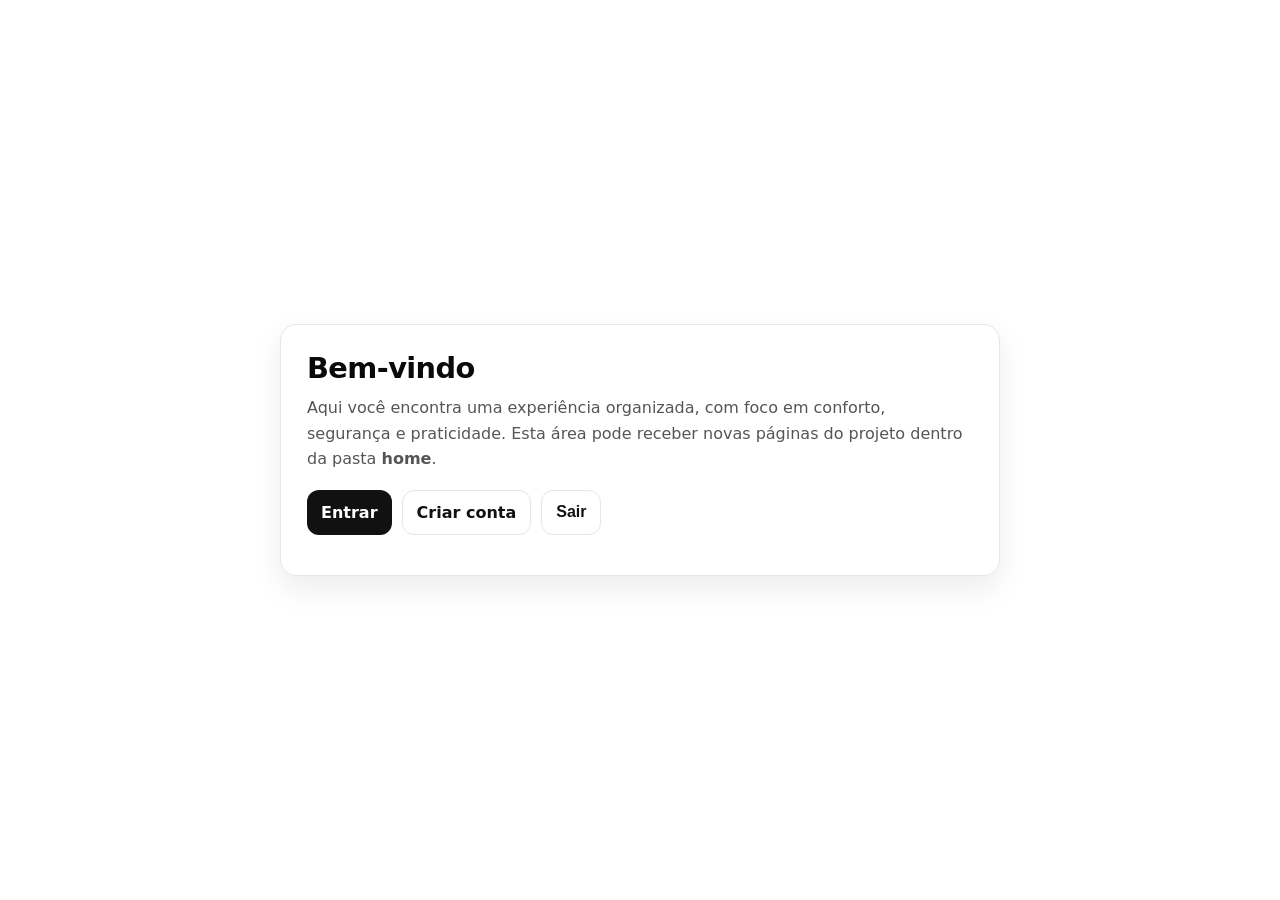
==== front/home/index.html @ 6658831d "xd" ====
<!DOCTYPE html>
<html lang="pt-BR">
<head>
  <meta charset="UTF-8" />
  <meta name="viewport" content="width=device-width, initial-scale=1.0" />
  <title>Home</title>
  <link rel="stylesheet" href="./index.css" />
</head>
<body>
  <main class="wrap">
    <section class="card">
      <h1>Bem-vindo</h1>
      <p class="muted">
        Aqui você encontra uma experiência organizada, com foco em conforto, segurança e praticidade.
        Esta área pode receber novas páginas do projeto dentro da pasta <strong>home</strong>.
      </p>

      <div class="actions">
        <a class="btn" href="../login/login.html">Entrar</a>
        <a class="btn outline" href="../cadastro/cadastro.html">Criar conta</a>
        <button class="btn ghost" id="btnLogout" type="button">Sair</button>
      </div>

      <p id="userLine" class="userline"></p>
    </section>
  </main>

  <script src="./index.js"></script>
</body>
</html>
---- front/home/index.css ----
:root{
  --bg:#ffffff;
  --fg:#0a0a0a;
  --muted:#555;
  --border:#e6e6e6;
  --shadow:0 12px 30px rgba(0,0,0,.08);
  --radius:16px;
}
*{box-sizing:border-box}
html,body{margin:0;padding:0;min-height:100%;font-family:Inter,system-ui,-apple-system,Segoe UI,Roboto,Arial,sans-serif;background:var(--bg);color:var(--fg)}
.wrap{min-height:100vh;display:grid;place-items:center;padding:22px}
.card{width:min(720px,100%);border:1px solid var(--border);border-radius:var(--radius);box-shadow:var(--shadow);padding:26px}
h1{margin:0 0 10px;font-size:1.8rem;letter-spacing:-.02em}
.muted{margin:0;color:var(--muted);line-height:1.6}
.actions{display:flex;gap:10px;flex-wrap:wrap;margin-top:18px}
.btn{border:0;border-radius:12px;padding:12px 14px;cursor:pointer;font-weight:800;font-size:1rem;background:#111;color:#fff;text-decoration:none;display:inline-flex;align-items:center;justify-content:center}
.btn:hover{opacity:.95}
.outline{background:#fff;color:#111;border:1px solid var(--border)}
.outline:hover{border-color:#111}
.ghost{background:#fff;color:#111;border:1px solid var(--border)}
.ghost:hover{border-color:#111}
.userline{margin:14px 0 0;color:var(--muted);font-size:.95rem}
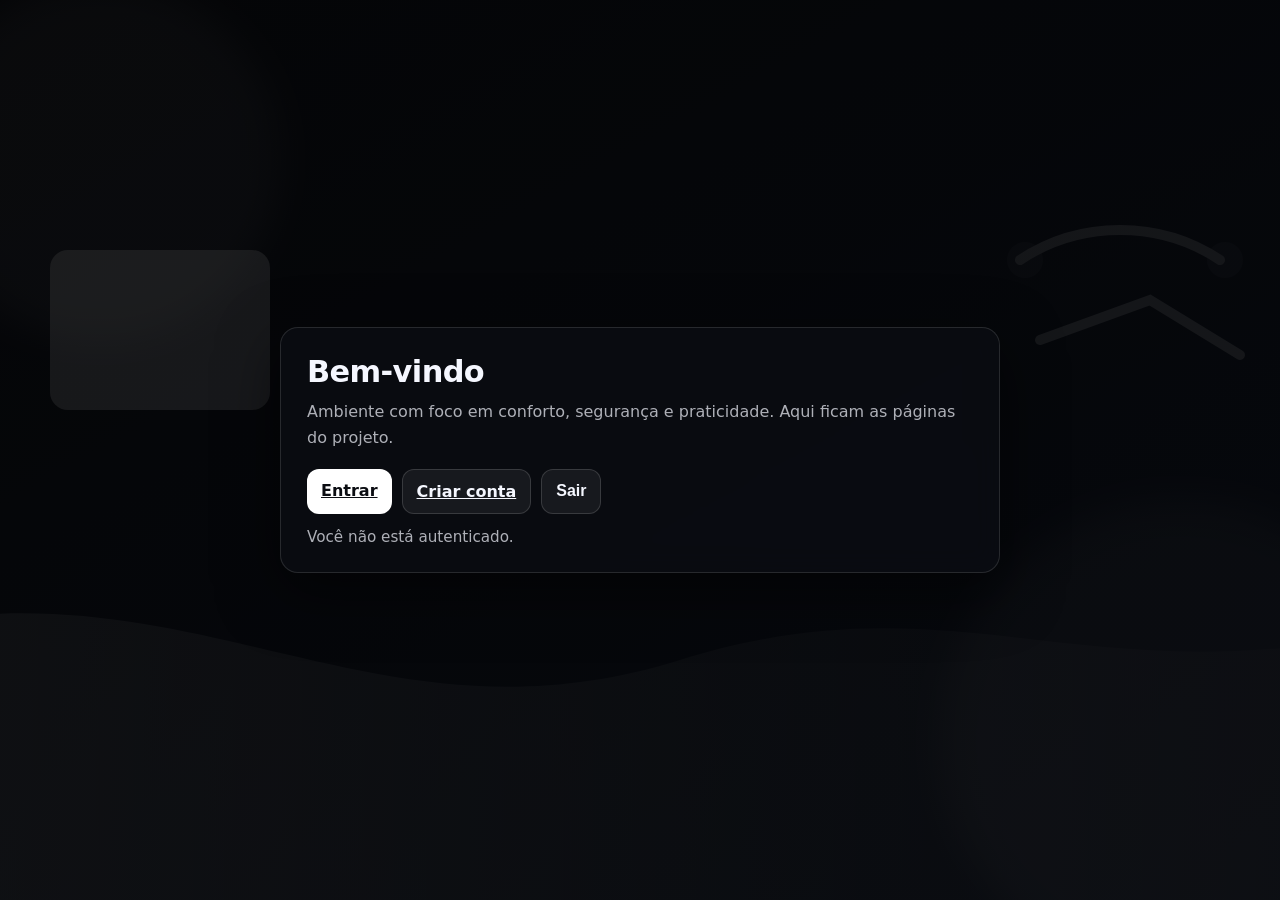
==== commit 07292da5: "xd" ====
--- a/front/home/index.html
+++ b/front/home/index.html
@@ -11,8 +11,7 @@
     <section class="card">
       <h1>Bem-vindo</h1>
       <p class="muted">
-        Aqui você encontra uma experiência organizada, com foco em conforto, segurança e praticidade.
-        Esta área pode receber novas páginas do projeto dentro da pasta <strong>home</strong>.
+        Ambiente com foco em conforto, segurança e praticidade. Aqui ficam as páginas do projeto.
       </p>
 
       <div class="actions">
--- a/front/home/index.css
+++ b/front/home/index.css
@@ -1,22 +1,86 @@
 :root{
-  --bg:#ffffff;
-  --fg:#0a0a0a;
-  --muted:#555;
-  --border:#e6e6e6;
-  --shadow:0 12px 30px rgba(0,0,0,.08);
-  --radius:16px;
+  --bg:#0b0d12;
+  --fg:#f5f7ff;
+  --muted:rgba(245,247,255,.70);
+  --border:rgba(255,255,255,.12);
+  --shadow:0 18px 60px rgba(0,0,0,.55);
+  --radius:18px;
+  --card:rgba(12,14,20,.72);
+  --input:rgba(255,255,255,.06);
 }
+
 *{box-sizing:border-box}
-html,body{margin:0;padding:0;min-height:100%;font-family:Inter,system-ui,-apple-system,Segoe UI,Roboto,Arial,sans-serif;background:var(--bg);color:var(--fg)}
+html,body{margin:0;padding:0;min-height:100%;font-family:Inter,system-ui,-apple-system,Segoe UI,Roboto,Arial,sans-serif;color:var(--fg);background:var(--bg)}
+
+body{
+  background-image:
+    linear-gradient(180deg, rgba(0,0,0,.65), rgba(0,0,0,.65)),
+    url("data:image/svg+xml,%3Csvg%20xmlns%3D%22http%3A//www.w3.org/2000/svg%22%20width%3D%221600%22%20height%3D%22900%22%20viewBox%3D%220%200%201600%20900%22%3E%0A%20%20%3Cdefs%3E%0A%20%20%20%20%3ClinearGradient%20id%3D%22g%22%20x1%3D%220%22%20x2%3D%221%22%20y1%3D%220%22%20y2%3D%221%22%3E%0A%20%20%20%20%20%20%3Cstop%20offset%3D%220%22%20stop-color%3D%22%230b0d12%22/%3E%0A%20%20%20%20%20%20%3Cstop%20offset%3D%221%22%20stop-color%3D%22%23111827%22/%3E%0A%20%20%20%20%3C/linearGradient%3E%0A%20%20%20%20%3ClinearGradient%20id%3D%22accent%22%20x1%3D%220%22%20x2%3D%221%22%3E%0A%20%20%20%20%20%20%3Cstop%20offset%3D%220%22%20stop-color%3D%22%23ffffff%22%20stop-opacity%3D%220.12%22/%3E%0A%20%20%20%20%20%20%3Cstop%20offset%3D%221%22%20stop-color%3D%22%23ffffff%22%20stop-opacity%3D%220.02%22/%3E%0A%20%20%20%20%3C/linearGradient%3E%0A%20%20%20%20%3Cfilter%20id%3D%22blur%22%20x%3D%22-20%25%22%20y%3D%22-20%25%22%20width%3D%22140%25%22%20height%3D%22140%25%22%3E%0A%20%20%20%20%20%20%3CfeGaussianBlur%20stdDeviation%3D%2218%22/%3E%0A%20%20%20%20%3C/filter%3E%0A%20%20%3C/defs%3E%0A%20%20%3Crect%20width%3D%221600%22%20height%3D%22900%22%20fill%3D%22url%28%23g%29%22/%3E%0A%20%20%3Ccircle%20cx%3D%22260%22%20cy%3D%22160%22%20r%3D%22180%22%20fill%3D%22%23ffffff%22%20opacity%3D%220.06%22%20filter%3D%22url%28%23blur%29%22/%3E%0A%20%20%3Ccircle%20cx%3D%221340%22%20cy%3D%22740%22%20r%3D%22240%22%20fill%3D%22%23ffffff%22%20opacity%3D%220.05%22%20filter%3D%22url%28%23blur%29%22/%3E%0A%20%20%3Cpath%20d%3D%22M0%20640%20C%20340%20540%2C%20520%20760%2C%20840%20660%20C%201130%20570%2C%201250%20710%2C%201600%20620%20L%201600%20900%20L%200%20900%20Z%22%20fill%3D%22url%28%23accent%29%22/%3E%0A%20%20%3C%21--%20Simple%20%27business%27%20icons%20--%3E%0A%20%20%3Cg%20opacity%3D%220.22%22%20fill%3D%22%23ffffff%22%3E%0A%20%20%20%20%3Crect%20x%3D%22210%22%20y%3D%22250%22%20width%3D%22220%22%20height%3D%22160%22%20rx%3D%2218%22/%3E%0A%20%20%20%20%3Crect%20x%3D%22250%22%20y%3D%22290%22%20width%3D%22140%22%20height%3D%2218%22%20rx%3D%229%22%20opacity%3D%220.55%22/%3E%0A%20%20%20%20%3Crect%20x%3D%22250%22%20y%3D%22325%22%20width%3D%22110%22%20height%3D%2218%22%20rx%3D%229%22%20opacity%3D%220.45%22/%3E%0A%20%20%20%20%3Crect%20x%3D%22250%22%20y%3D%22360%22%20width%3D%22155%22%20height%3D%2218%22%20rx%3D%229%22%20opacity%3D%220.35%22/%3E%0A%20%20%3C/g%3E%0A%20%20%3Cg%20opacity%3D%220.18%22%20stroke%3D%22%23ffffff%22%20stroke-width%3D%2210%22%20fill%3D%22none%22%20stroke-linecap%3D%22round%22%3E%0A%20%20%20%20%3Cpath%20d%3D%22M1180%20260%20C%201240%20220%2C%201320%20220%2C%201380%20260%22/%3E%0A%20%20%20%20%3Cpath%20d%3D%22M1200%20340%20L%201310%20300%20L%201400%20355%22/%3E%0A%20%20%20%20%3Ccircle%20cx%3D%221185%22%20cy%3D%22260%22%20r%3D%2218%22%20fill%3D%22%23ffffff%22%20opacity%3D%220.22%22%20stroke%3D%22none%22/%3E%0A%20%20%20%20%3Ccircle%20cx%3D%221385%22%20cy%3D%22260%22%20r%3D%2218%22%20fill%3D%22%23ffffff%22%20opacity%3D%220.22%22%20stroke%3D%22none%22/%3E%0A%20%20%3C/g%3E%0A%3C/svg%3E");
+  background-size: cover;
+  background-position: center;
+  background-attachment: fixed;
+}
+
 .wrap{min-height:100vh;display:grid;place-items:center;padding:22px}
-.card{width:min(720px,100%);border:1px solid var(--border);border-radius:var(--radius);box-shadow:var(--shadow);padding:26px}
-h1{margin:0 0 10px;font-size:1.8rem;letter-spacing:-.02em}
+.card{
+  width:min(720px,100%);
+  border:1px solid var(--border);
+  border-radius:var(--radius);
+  box-shadow:var(--shadow);
+  padding:26px;
+  background: var(--card);
+  backdrop-filter: blur(14px);
+  -webkit-backdrop-filter: blur(14px);
+}
+h1{margin:0 0 10px;font-size:1.9rem;letter-spacing:-.02em}
 .muted{margin:0;color:var(--muted);line-height:1.6}
+.form{display:grid;gap:14px;margin-top:18px}
+.field{display:grid;gap:8px}
+.field span{font-size:.95rem;color:rgba(255,255,255,.88)}
+.field input,.field select{
+  width:100%;
+  border:1px solid rgba(255,255,255,.14);
+  border-radius:12px;
+  padding:12px 12px;
+  font-size:1rem;
+  background:var(--input);
+  color:var(--fg);
+  outline:none;
+}
+.field input::placeholder{color:rgba(245,247,255,.55)}
+.field input:focus,.field select:focus{border-color:rgba(255,255,255,.38)}
+.field select option{color:#0b0d12}
+.row{display:flex;gap:8px;align-items:center}
+.row input{flex:1}
+.ghost{
+  border:1px solid rgba(255,255,255,.14);
+  background:rgba(255,255,255,.06);
+  color:var(--fg);
+  border-radius:12px;
+  padding:12px 12px;
+  cursor:pointer;
+  font-weight:650;
+}
+.ghost:hover{border-color:rgba(255,255,255,.32)}
+.line{display:flex;align-items:center;justify-content:space-between;gap:10px;flex-wrap:wrap}
+.check{display:flex;align-items:center;gap:8px;color:var(--muted);font-size:.92rem}
+.link{color:rgba(255,255,255,.92);text-decoration:none;font-weight:700}
+.link:hover{text-decoration:underline}
+.btn{
+  border:0;border-radius:12px;padding:12px 14px;cursor:pointer;
+  font-weight:800;font-size:1rem;background:#ffffff;color:#0b0d12;
+}
+.btn:hover{opacity:.95}
+.btn[disabled]{opacity:.6;cursor:not-allowed}
+.msg{min-height:20px;margin:0;color:var(--muted);font-size:.92rem}
+.msg.success{color:#6ee7b7}
+.msg.error{color:#ff6b6b}
+.foot{margin:0;text-align:center;color:var(--muted);font-size:.92rem}
+@media (max-width:520px){.card{padding:20px;border-radius:16px}}
+
 .actions{display:flex;gap:10px;flex-wrap:wrap;margin-top:18px}
-.btn{border:0;border-radius:12px;padding:12px 14px;cursor:pointer;font-weight:800;font-size:1rem;background:#111;color:#fff;text-decoration:none;display:inline-flex;align-items:center;justify-content:center}
-.btn:hover{opacity:.95}
-.outline{background:#fff;color:#111;border:1px solid var(--border)}
-.outline:hover{border-color:#111}
-.ghost{background:#fff;color:#111;border:1px solid var(--border)}
-.ghost:hover{border-color:#111}
+.btn.outline{background:rgba(255,255,255,.06);color:var(--fg);border:1px solid rgba(255,255,255,.14)}
+.btn.outline:hover{border-color:rgba(255,255,255,.32)}
+.btn.ghost{background:rgba(255,255,255,.06);color:var(--fg);border:1px solid rgba(255,255,255,.14)}
+.btn.ghost:hover{border-color:rgba(255,255,255,.32)}
 .userline{margin:14px 0 0;color:var(--muted);font-size:.95rem}
